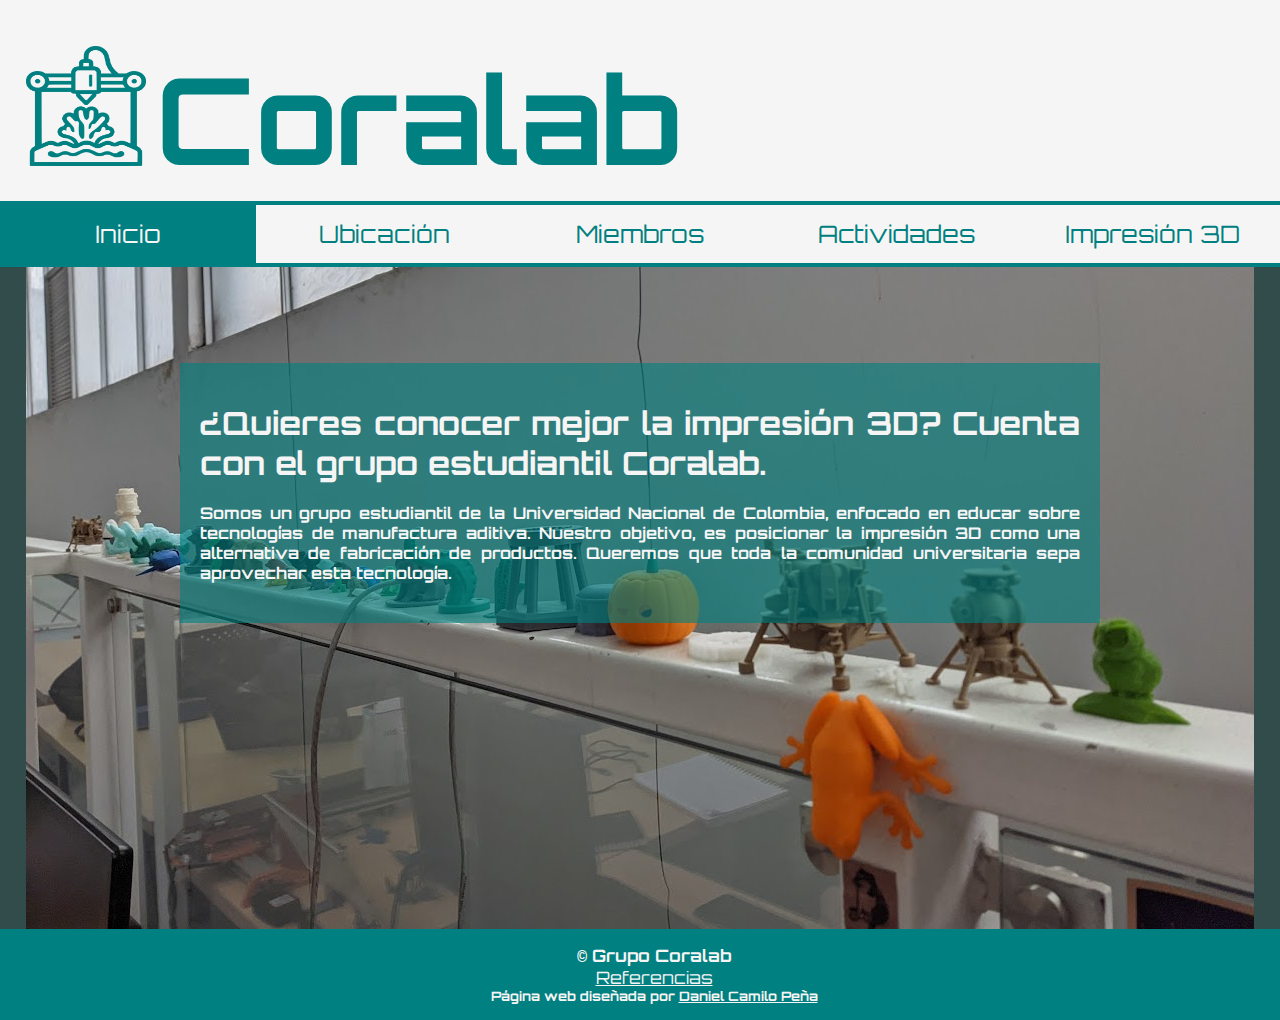
==== index.html @ a09aa01f "Landing page background implemented" ====
<!DOCTYPE html>
<html>
<head>
    <meta charset="UTF-8"/>
    <link rel="preconnect" href="https://fonts.googleapis.com">
    <link rel="preconnect" href="https://fonts.gstatic.com" crossorigin>
    <link href="https://fonts.googleapis.com/css2?family=Orbitron:wght@400..900&display=swap" rel="stylesheet">
    <link rel="stylesheet" href="styles.css">
    <title>Coralab - Inicio</title>
</head>

<div class="header">
    <img src="Img/Logo_CoraLab_Teal.png"  height="120px" alt="Logo Coralab"/> 
    <h1>Coralab</h1><!-- titular de mayor tamaño -->
</div>

<div class="topnav"><!-- menu de navegación o conjunto de botones --> 
    <a class="current" href="index.html" target="_self">Inicio</a>
    <a href="ubicacion.html" target="_self">Ubicación</a>
    <a href="miembros.html" target="_self">Miembros</a>
    <a href="actividades.html" target="_self">Actividades</a> 
    <a href="impresion3d.html" target="_self">Impresión 3D</a> 
</div>



<body>
    <div class="heroBg">
        <div class="hero">
            <div class="heroText">
                <h1>¿Quieres conocer mejor la impresión 3D? Cuenta con el grupo estudiantil Coralab.</h1>
                <br>
                <h4>Somos un grupo estudiantil de la Universidad Nacional de Colombia, enfocado en educar sobre tecnologías de manufactura aditiva. Nuestro objetivo, es posicionar la impresión 3D como una alternativa de fabricación de productos. Queremos que toda la comunidad universitaria sepa aprovechar esta tecnología.</h4>
            </div>
        </div>
    </div>
</body>

<footer>
    <h4>© Grupo Coralab</h4>
    
    <a href="referencias.html" target="_self">Referencias</a>
    <br>
    <h6>Página web diseñada por <a href="mailto:dpenap@unal.edu.co">Daniel Camilo Peña</a></h6>

   
</footer>
</html>
---- styles.css ----
/* CSS TUTORIAL: https://www.w3schools.com/css/default.asp */

/*Definición de parámetros por defecto*/

* {
    margin: auto;
    font-family: Orbitron, "Courier New", monospace;
}

/*Creación de variables para colores*/
:root {
    --main-color: whitesmoke;
    --secondary-color: grey;
    --accent-color:teal;
    --second-accent-color:#324b4b;
    --light-text-color: whitesmoke;
    --dark-text-color: black;
    --bgcolor: whitesmoke;
}

/*Estilización general*/
body {
    background-color: var(--bgcolor);
}

/*fuente oscura*/
h1,h2,h3,p {
    color: var(--dark-text-color);
}


/*Encabezado de la página*/
.header {
    background-color: var(--main-color);
    padding: 2%;
    color: var(--light-text-color);
}

.header img {
    float: left;
    width: 120px;
    height: 120px;
    
}
  
.header h1,h2 {
    position: relative;
    top: 18px;
    left: 10px;
    color:var(--accent-color);
    
}

.header h1 {
    font-size: 120px;
}

.header img{
    margin-top: 20px;
}

/*Barra de navegación*/
.topnav {
    overflow: hidden;
    background-color: var(--main-color);
    padding: 0px 0px;

    width: 100%;
}

.topnav a {
    float:left;
    color: var(--accent-color);
    text-align: center;
    padding: 14px 0px;
    text-decoration: none;
    font-size: 24px;
    border-top: 4px solid var(--accent-color);
    border-bottom: 4px solid var(--accent-color);
    width: 20%;
}

.topnav a.current {
    background-color: var(--accent-color);
    color:var(--light-text-color);
}

.topnav a:hover{
    background-color: var(--second-accent-color);
    color: var(--light-text-color);
    border-top: 4px solid var(--second-accent-color);
    border-bottom: 4px solid var(--second-accent-color);
    
}



/*Plantillas modulares*/
/*HERO: Imagen de fondo, texto centrado, call to action*/

.heroBg {
    width: 100%;
    background-color: var(--second-accent-color);
}

.hero {
    background-image: url(Img/Impresiones2.jpg);
    padding: 16px 14px;
    width: 1200px;
    height: 630px;
    text-align: center;
    color: var(--light-text-color);
}

.heroText {
    text-align: justify;
    width: 880px;
    padding: 40px 20px;
    position: relative;
    top: 80px;  
    background-color: rgba(0, 128, 128, 0.6);
    color: var(--light-text-color);
}

.hero h1 {
    color:var(--light-text-color);
}

/* ListContent: lista de items con contraste entre dos tipos de contenido. PlainText_a y _b */
.ListContent{
    padding: 16px 14px;
    margin-top: 10px;
    margin-top: 10px;
    text-align: left;
    width: 100%;
    margin-top: 10px;
    background-color: var(--main-color);
}

/* se ajusta que todo elemento de una lista tenga un espaciado de 10px */
.ListContent li {
    margin-top: 10px;
}

/* PeopleGallery: Galería de personas con foto, nombre y cargo. Emplea el uso de grid containers */
.PeopleGallery {
    display: grid;
    gap: 50px;
    margin: 20px;
    
    text-align: center;
}

.People1 {
    display: inline-grid;
    gap: 10px;
    border: 4px solid var(--second-accent-color);
    width: 400px;
    height: auto;
    padding: 20px 10px;

    grid-column: 1;
    grid-row: 1;
}

.People2 {
    display: inline-grid;
    gap: 10px;
    border: 4px solid var(--second-accent-color);
    width: 400px;
    height: auto;
    padding: 20px 10px;

    grid-column: 2;
    grid-row: 1;
}

.People3 {
    display: inline-grid;
    gap: 10px;
    border: 4px solid var(--second-accent-color);
    width: 400px;
    height: auto;
    padding: 20px 10px;

    grid-column: 3;
    grid-row: 1;
}

.People4 {
    display: inline-grid;
    gap: 10px;
    border: 4px solid var(--second-accent-color);
    width: 400px;
    height: auto;
    padding: 20px 10px;

    grid-column: 1;
    grid-row: 2;
}

.People5 {
    display: inline-grid;
    gap: 10px;
    border: 4px solid var(--second-accent-color);
    width: 400px;
    height: auto;
    padding: 20px 10px;

    grid-column: 2;
    grid-row: 2;
}

.People6 {
    display: inline-grid;
    gap: 10px;
    border: 4px solid var(--second-accent-color);
    width: 400px;
    height: auto;
    padding: 20px 10px;

    grid-column: 3;
    grid-row: 2;
}

.PeoplePic {
    grid-row:1;
    grid-column: 1;
    margin: 10px 5px;
}

.PeopleName {
    grid-row:2;
    grid-column: 1;
    margin: 10px 5px;
}

.PeopleRole {
    grid-row:3;
    grid-column: 1;
    margin: 10px 5px;
}

/*Pie de página con autor y referencias de la página*/
footer {
    background-color: var(--accent-color);
    color: var(--light-text-color);
    width: 100%;
    padding: 16px 14px;
    text-align: center;
    font-size: 17px;
}

footer a {
    color: var(--light-text-color);
    text-align: center;
    padding: 14px 0px;
    text-decoration: underline;
    width: 20%;
    height: auto;
}

footer a.current {
    color: var(--second-accent-color);
    text-align: center;
    padding: 14px 0px;
    text-decoration: none;
    width: 20%;
}

footer a:hover {
    color: var(--second-accent-color);
    text-align: center;
    padding: 14px 0px;
    text-decoration: underline;
    width: 20%;
}

footer h6{
    font-size: small;
}
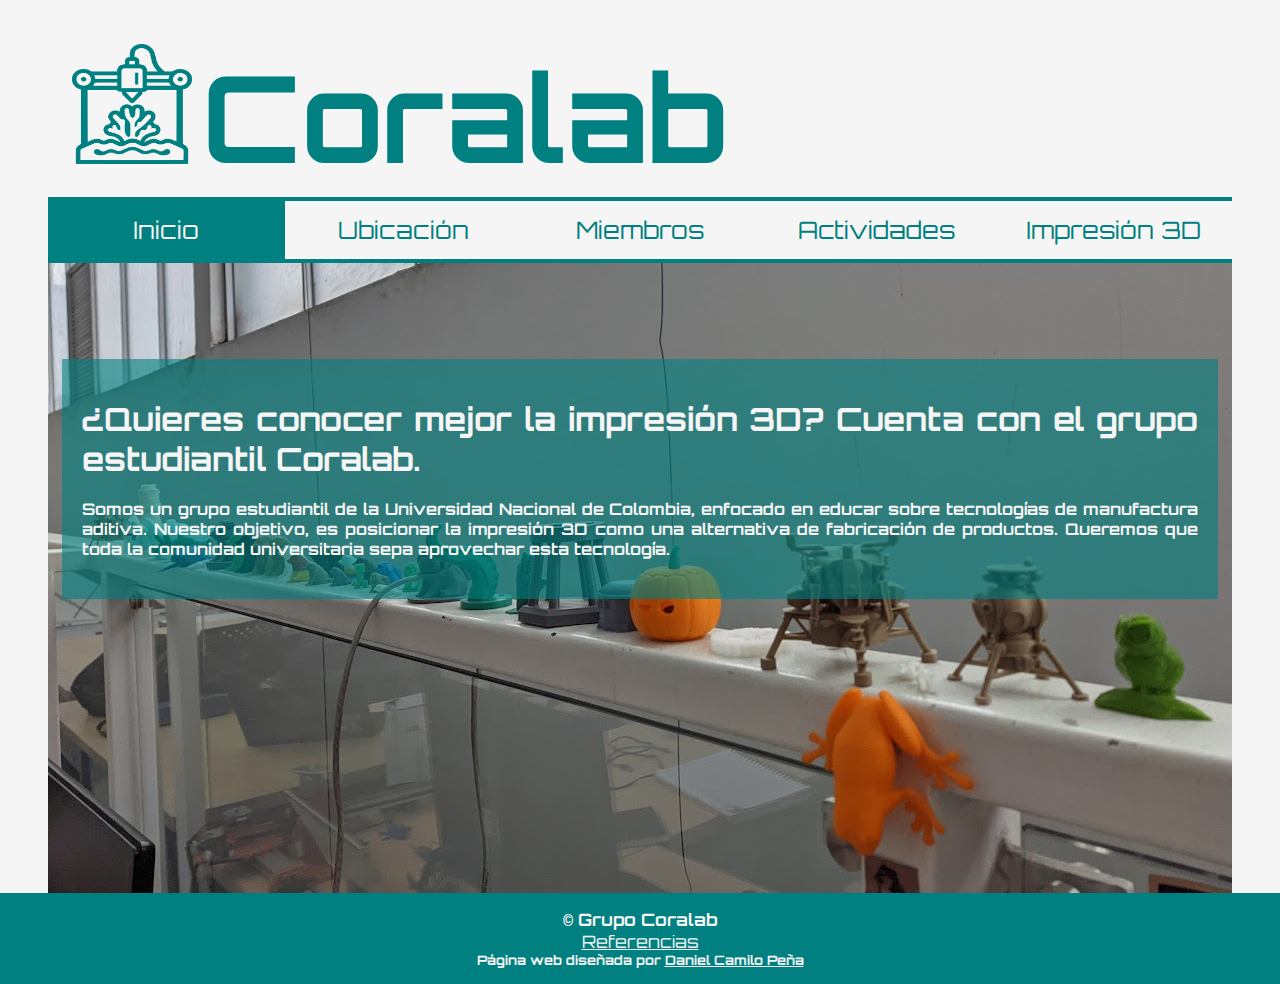
==== commit f30fdc00: "Unfinished RWD in progress" ====
--- a/index.html
+++ b/index.html
@@ -9,40 +9,47 @@
     <title>Coralab - Inicio</title>
 </head>
 
-<div class="header">
-    <img src="Img/Logo_CoraLab_Teal.png"  height="120px" alt="Logo Coralab"/> 
-    <h1>Coralab</h1><!-- titular de mayor tamaño -->
+<div class="container">
+    <div class="header">
+        <img src="Img/Logo_CoraLab_Teal.png"  height="120px" alt="Logo Coralab"/> 
+        <h1>Coralab</h1><!-- titular de mayor tamaño -->
+    </div>
 </div>
 
-<div class="topnav"><!-- menu de navegación o conjunto de botones --> 
-    <a class="current" href="index.html" target="_self">Inicio</a>
-    <a href="ubicacion.html" target="_self">Ubicación</a>
-    <a href="miembros.html" target="_self">Miembros</a>
-    <a href="actividades.html" target="_self">Actividades</a> 
-    <a href="impresion3d.html" target="_self">Impresión 3D</a> 
+<div class="container">
+    <div class="topnav"><!-- menu de navegación o conjunto de botones --> 
+        <a class="current" href="index.html" target="_self">Inicio</a>
+        <a href="ubicacion.html" target="_self">Ubicación</a>
+        <a href="miembros.html" target="_self">Miembros</a>
+        <a href="actividades.html" target="_self">Actividades</a> 
+        <a href="impresion3d.html" target="_self">Impresión 3D</a> 
+    </div>
 </div>
 
 
 
 <body>
-    <div class="heroBg">
-        <div class="hero">
-            <div class="heroText">
-                <h1>¿Quieres conocer mejor la impresión 3D? Cuenta con el grupo estudiantil Coralab.</h1>
-                <br>
-                <h4>Somos un grupo estudiantil de la Universidad Nacional de Colombia, enfocado en educar sobre tecnologías de manufactura aditiva. Nuestro objetivo, es posicionar la impresión 3D como una alternativa de fabricación de productos. Queremos que toda la comunidad universitaria sepa aprovechar esta tecnología.</h4>
+    <div class="container">
+        <div class="heroBg">
+            <div class="hero">
+                <div class="heroText">
+                    <h1>¿Quieres conocer mejor la impresión 3D? Cuenta con el grupo estudiantil Coralab.</h1>
+                    <br>
+                    <h4>Somos un grupo estudiantil de la Universidad Nacional de Colombia, enfocado en educar sobre tecnologías de manufactura aditiva. Nuestro objetivo, es posicionar la impresión 3D como una alternativa de fabricación de productos. Queremos que toda la comunidad universitaria sepa aprovechar esta tecnología.</h4>
+                </div>
             </div>
         </div>
     </div>
 </body>
 
 <footer>
-    <h4>© Grupo Coralab</h4>
-    
-    <a href="referencias.html" target="_self">Referencias</a>
-    <br>
-    <h6>Página web diseñada por <a href="mailto:dpenap@unal.edu.co">Daniel Camilo Peña</a></h6>
+        <div class="container">
+        <h4>© Grupo Coralab</h4>
+        
+        <a href="referencias.html" target="_self">Referencias</a>
+        <br>
+        <h6>Página web diseñada por <a href="mailto:dpenap@unal.edu.co">Daniel Camilo Peña</a></h6>
+    </div>
 
-   
 </footer>
 </html>--- a/styles.css
+++ b/styles.css
@@ -5,6 +5,7 @@
 * {
     margin: auto;
     font-family: Orbitron, "Courier New", monospace;
+    box-sizing: border-box;
 }
 
 /*Creación de variables para colores*/
@@ -28,6 +29,15 @@
     color: var(--dark-text-color);
 }
 
+/* Comportamiento por defecto de enlaces */
+a {
+    text-decoration: none;
+    color: var(--accent-color);
+}
+
+a:hover {
+    color: var(--second-accent-color);
+}
 
 /*Encabezado de la página*/
 .header {
@@ -65,7 +75,7 @@
     background-color: var(--main-color);
     padding: 0px 0px;
 
-    width: 100%;
+    /* width: 100%; */
 }
 
 .topnav a {
@@ -93,20 +103,30 @@
     
 }
 
+.LocalNav ul {
+    display: flex;
+}
+.LocalNav li {
+    display: inline-flex;
+    text-decoration: underline;
+    color:var(--accent-color);
+    border: var(--accent-color);
+    padding: 10px;
+}
 
 
 /*Plantillas modulares*/
 /*HERO: Imagen de fondo, texto centrado, call to action*/
 
 .heroBg {
-    width: 100%;
-    background-color: var(--second-accent-color);
+    /* width: 100%; */
+    background-color: #5d6d6d;
 }
 
 .hero {
     background-image: url(Img/Impresiones2.jpg);
     padding: 16px 14px;
-    width: 1200px;
+    /* width: 1200px; */
     height: 630px;
     text-align: center;
     color: var(--light-text-color);
@@ -114,7 +134,7 @@
 
 .heroText {
     text-align: justify;
-    width: 880px;
+    /* width: 880px; */
     padding: 40px 20px;
     position: relative;
     top: 80px;  
@@ -130,16 +150,21 @@
 .ListContent{
     padding: 16px 14px;
     margin-top: 10px;
-    margin-top: 10px;
     text-align: left;
-    width: 100%;
-    margin-top: 10px;
     background-color: var(--main-color);
 }
 
 /* se ajusta que todo elemento de una lista tenga un espaciado de 10px */
 .ListContent li {
     margin-top: 10px;
+    text-decoration: none;
+    font-size: larger;
+}
+
+.ListContent p {
+    margin-top: 10px;
+    text-decoration: none;
+    
 }
 
 /* PeopleGallery: Galería de personas con foto, nombre y cargo. Emplea el uso de grid containers */
@@ -151,10 +176,11 @@
     text-align: center;
 }
 
+/* Se asigna una posición en el grid a cada persona hasta 9 personas */
 .People1 {
     display: inline-grid;
     gap: 10px;
-    border: 4px solid var(--second-accent-color);
+    border: 4px solid var(--accent-color);
     width: 400px;
     height: auto;
     padding: 20px 10px;
@@ -166,7 +192,7 @@
 .People2 {
     display: inline-grid;
     gap: 10px;
-    border: 4px solid var(--second-accent-color);
+    border: 4px solid var(--accent-color);
     width: 400px;
     height: auto;
     padding: 20px 10px;
@@ -178,7 +204,7 @@
 .People3 {
     display: inline-grid;
     gap: 10px;
-    border: 4px solid var(--second-accent-color);
+    border: 4px solid var(--accent-color);
     width: 400px;
     height: auto;
     padding: 20px 10px;
@@ -190,7 +216,7 @@
 .People4 {
     display: inline-grid;
     gap: 10px;
-    border: 4px solid var(--second-accent-color);
+    border: 4px solid var(--accent-color);
     width: 400px;
     height: auto;
     padding: 20px 10px;
@@ -202,7 +228,7 @@
 .People5 {
     display: inline-grid;
     gap: 10px;
-    border: 4px solid var(--second-accent-color);
+    border: 4px solid var(--accent-color);
     width: 400px;
     height: auto;
     padding: 20px 10px;
@@ -214,7 +240,7 @@
 .People6 {
     display: inline-grid;
     gap: 10px;
-    border: 4px solid var(--second-accent-color);
+    border: 4px solid var(--accent-color);
     width: 400px;
     height: auto;
     padding: 20px 10px;
@@ -223,6 +249,42 @@
     grid-row: 2;
 }
 
+.People7 {
+    display: inline-grid;
+    gap: 10px;
+    border: 4px solid var(--accent-color);
+    width: 400px;
+    height: auto;
+    padding: 20px 10px;
+
+    grid-column: 1;
+    grid-row: 3;
+}
+
+.People8 {
+    display: inline-grid;
+    gap: 10px;
+    border: 4px solid var(--accent-color);
+    width: 400px;
+    height: auto;
+    padding: 20px 10px;
+
+    grid-column: 2;
+    grid-row: 3;
+}
+
+.People9 {
+    display: inline-grid;
+    gap: 10px;
+    border: 4px solid var(--accent-color);
+    width: 400px;
+    height: auto;
+    padding: 20px 10px;
+
+    grid-column: 3;
+    grid-row: 3;
+}
+
 .PeoplePic {
     grid-row:1;
     grid-column: 1;
@@ -239,6 +301,74 @@
     grid-row:3;
     grid-column: 1;
     margin: 10px 5px;
+}
+
+
+/* Content: Contiene dos subclases para dividir el contenido en dos columnas */
+.Content {
+    width: 100%;
+    margin-left: 10px;
+    display: flex;
+    align-items: stretch;
+    margin-top: 20px;
+    margin-bottom: 30px;
+}
+
+/* Center content, contenido a una columna, centrado */
+.CenterContent {
+    display: flex;
+    align-items: flex-start;
+    justify-content: center;
+    padding: 20px;
+}
+
+
+.CenterContent p {
+    font-size: larger;
+    margin-top: 25px;
+}
+
+.Content p{
+    margin-left: 20px;
+}
+
+.Content div {
+    width: 70%;
+}
+
+/* Left y RightContent: Posiciona contenido a la izquierda o derecha */
+.LeftContent {
+    flex:50%;
+    flex-wrap: wrap;
+    padding: 10px 20px;
+    text-align: justify;
+    align-items: top;
+    height: auto;
+    margin-top: 10px;
+    margin-left: 10px;
+    margin-right: 40px;
+    min-width: 600px;
+}
+
+
+.RightContent {
+    display: inline-flex;
+    flex-wrap: wrap;
+    min-width: 200px;
+    /* margin-left: 45%; */
+    width: min-content;
+    padding: 2px 2px;
+    flex: 30%;
+    /* min-width: 400px; */
+    /* border: 4px solid var(--accent-color); */
+    margin-right: 10px;
+    justify-content: flex-start;
+}
+
+/* Reference: Estiliza vínculos de referencias y citas */
+.Reference {
+    vertical-align: super;
+    font-size: 12px;
 }
 
 /*Pie de página con autor y referencias de la página*/
@@ -249,6 +379,7 @@
     padding: 16px 14px;
     text-align: center;
     font-size: 17px;
+    height: fill;
 }
 
 footer a {
@@ -279,3 +410,64 @@
 footer h6{
     font-size: small;
 }
+
+
+/* Creación de media querys para rwd */
+/* tamaños: small (800px), medium 800-1200px, large >1200px */
+/* Considerando que el sitio se diseñó primero para escritorio, se usaran sentencias max-width descendiendo a tamaños más pequeños */
+/* Se usará un contenedor que ajuste el tamaño automáticamente para que toda la página responda bien a los diferentes valores intermedios */
+/* Container, clase miscelanea para alinear todos los contenedores de la página y depender de menos media querys para poder hacer un buen RWD */
+/* Mas información en: https://youtu.be/K24lUqcT0Ms?si=rcUcGAj5Ywk9QDQs */
+
+.container {
+    max-width: 1400px;
+    margin-left: auto;
+    margin-right: auto;
+    padding-left: 0.5rem;
+    padding-right: 0.5rem;
+}
+
+/* L: pantallas de más de 1200px */
+@media (max-width:1400px){
+    .container{
+        max-width: 1200px;
+    }
+}
+
+/* M: pantallas entre 800px y 1200px */
+@media (max-width:1200px){
+    .container{
+        max-width: 1024px;
+    }
+    .topnav{
+        position: fixed;
+        width: 200px;
+        padding: 3px 4px 3px 3px;
+        margin-top: 4px;
+        margin-left: -60%;
+        transition: all 0.5s;
+    }
+    .header img{
+        height: 80px;
+        width: 80px;
+    }
+    .header h1 {
+        font-size: 80px;
+    }
+
+}
+
+/* S: pantallas de menos de 800px */
+@media (max-width:800px){
+    .container{
+        max-width: 720px;
+    }
+    .header img{
+        height: 60px;
+        width: 60px;
+    }
+    .header h1 {
+        font-size: 60px;
+    }
+
+}
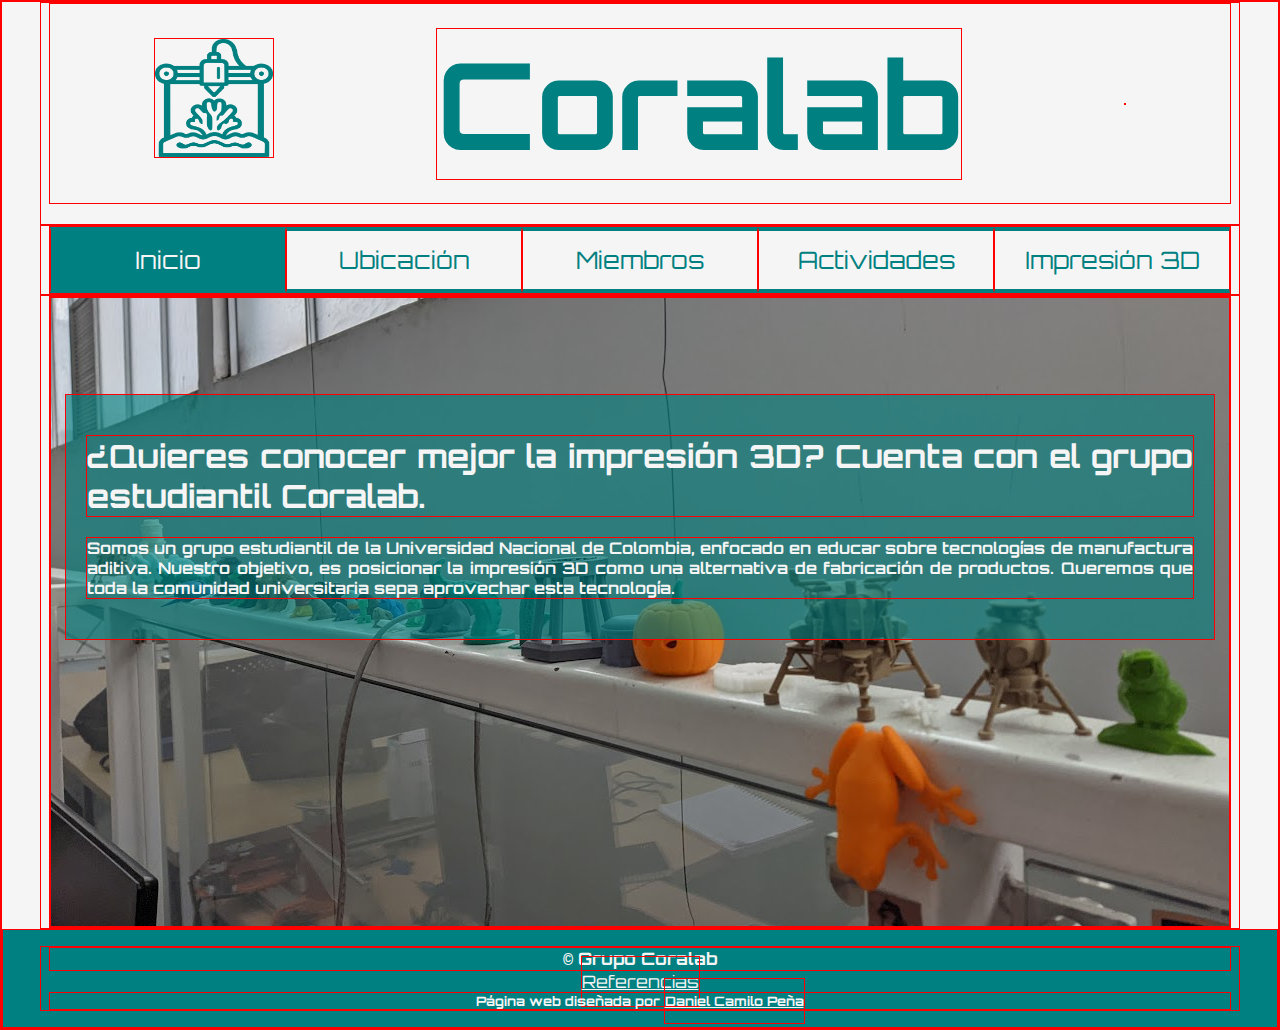
==== commit f120db70: "Menu implementation in progress. Check for tutorial" ====
--- a/index.html
+++ b/index.html
@@ -13,6 +13,7 @@
     <div class="header">
         <img src="Img/Logo_CoraLab_Teal.png"  height="120px" alt="Logo Coralab"/> 
         <h1>Coralab</h1><!-- titular de mayor tamaño -->
+        <div><label class="dropMenu"><img src="Img/Menu.png"/></label></div>
     </div>
 </div>
 
@@ -23,6 +24,13 @@
         <a href="miembros.html" target="_self">Miembros</a>
         <a href="actividades.html" target="_self">Actividades</a> 
         <a href="impresion3d.html" target="_self">Impresión 3D</a> 
+    </div>
+    <div class="topnav_dropdown">
+        <a class="current" href="index.html" target="_self">Inicio</a>
+        <a href="ubicacion.html" target="_self">Ubicación</a>
+        <a href="miembros.html" target="_self">Miembros</a>
+        <a href="actividades.html" target="_self">Actividades</a>
+        <a href="impresion3d.html" target="_self">Impresión 3D</a>
     </div>
 </div>
 
--- a/styles.css
+++ b/styles.css
@@ -6,6 +6,7 @@
     margin: auto;
     font-family: Orbitron, "Courier New", monospace;
     box-sizing: border-box;
+    border: 1px solid red;
 }
 
 /*Creación de variables para colores*/
@@ -41,33 +42,35 @@
 
 /*Encabezado de la página*/
 .header {
+    
     background-color: var(--main-color);
     padding: 2%;
-    color: var(--light-text-color);
+    display:flex;
+    flex-flow: row nowrap;
+    align-items: center;
+    margin-bottom: 20px;
 }
 
 .header img {
-    float: left;
+    justify-content: flex-start;
     width: 120px;
     height: 120px;
-    
+    margin-top: 10px;
 }
   
 .header h1,h2 {
-    position: relative;
+    justify-content: flex-start;
     top: 18px;
     left: 10px;
     color:var(--accent-color);
     
+    
 }
 
 .header h1 {
     font-size: 120px;
 }
 
-.header img{
-    margin-top: 20px;
-}
 
 /*Barra de navegación*/
 .topnav {
@@ -101,6 +104,14 @@
     border-top: 4px solid var(--second-accent-color);
     border-bottom: 4px solid var(--second-accent-color);
     
+}
+
+.topnav_dropdown{
+    display: none;
+}
+
+.dropMenu {
+    display: none;
 }
 
 .LocalNav ul {
@@ -375,7 +386,7 @@
 footer {
     background-color: var(--accent-color);
     color: var(--light-text-color);
-    width: 100%;
+    /* width: 100%; */
     padding: 16px 14px;
     text-align: center;
     font-size: 17px;
@@ -440,12 +451,22 @@
         max-width: 1024px;
     }
     .topnav{
-        position: fixed;
-        width: 200px;
-        padding: 3px 4px 3px 3px;
-        margin-top: 4px;
-        margin-left: -60%;
-        transition: all 0.5s;
+        display: none;
+    }
+    .dropMenu{
+        display: inline;
+        cursor: pointer;
+        border: none;
+    }
+    .dropMenu img{
+        height: 80px;
+    }
+    .header {        
+        height: 100px;
+        padding-top: 0px;
+        margin-top: 0px;
+        padding-bottom: 10px;
+        
     }
     .header img{
         height: 80px;
@@ -455,6 +476,19 @@
         font-size: 80px;
     }
 
+    .dropMenu:checked  .topnav_dropdown {
+        display: flex;
+        width: auto;
+        flex-direction: column;
+        background-color: var(--second-accent-color);
+
+    }
+
+    .topnav_dropdown a {
+        color: var(--light-text-color);
+        margin-top: 30px;
+        margin-bottom: 30px;
+    }
 }
 
 /* S: pantallas de menos de 800px */
@@ -462,6 +496,12 @@
     .container{
         max-width: 720px;
     }
+    .header {        
+        height: 60px;
+        padding-top: 0px;
+        margin-top: 0px;
+        
+    }
     .header img{
         height: 60px;
         width: 60px;
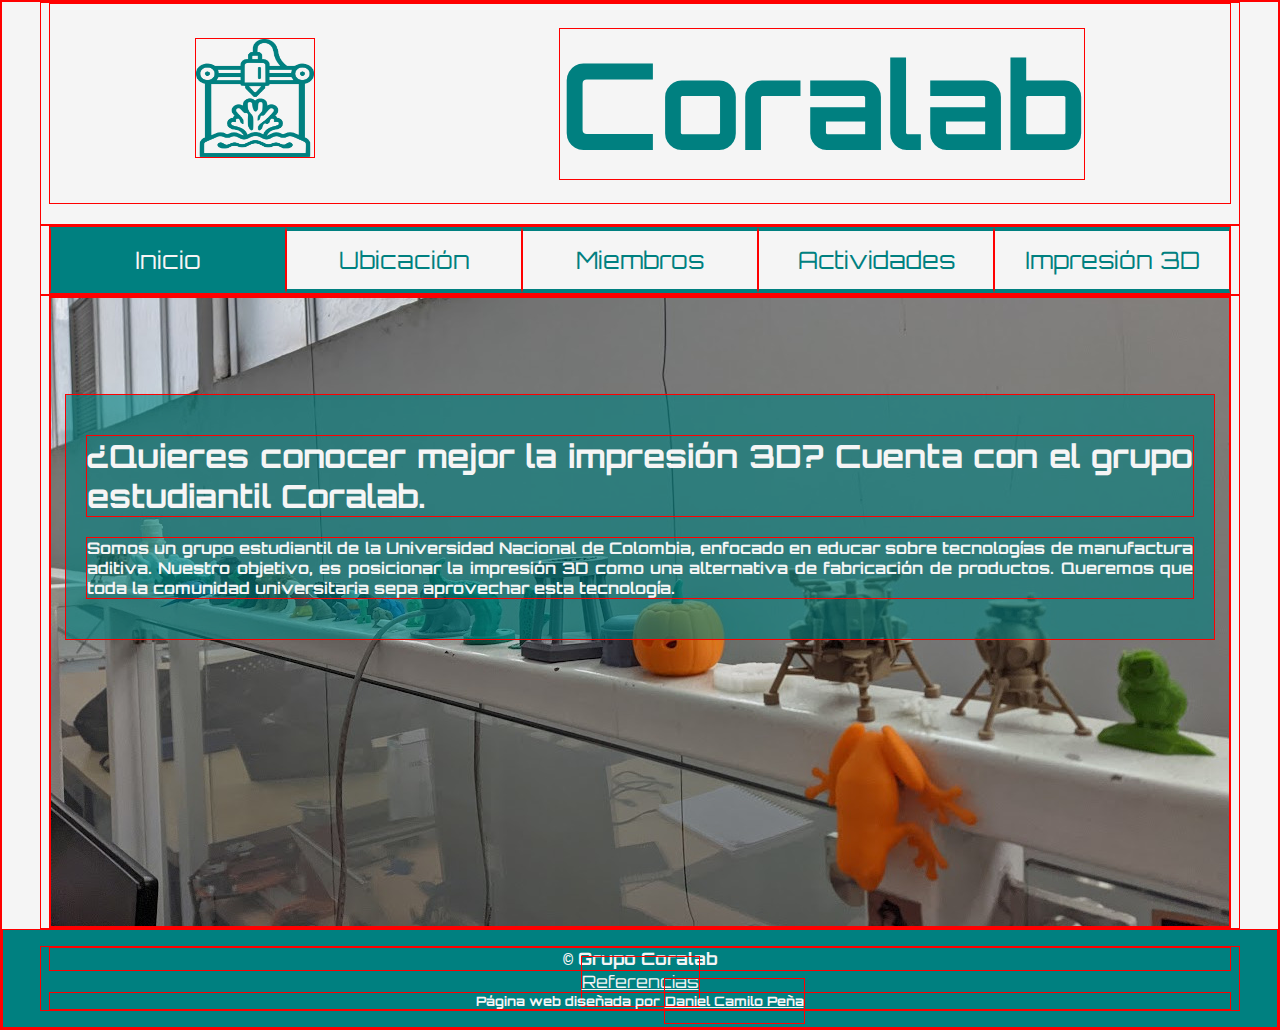
==== commit 1b77bc5e: "all pages width responsive dropdown" ====
--- a/index.html
+++ b/index.html
@@ -13,7 +13,18 @@
     <div class="header">
         <img src="Img/Logo_CoraLab_Teal.png"  height="120px" alt="Logo Coralab"/> 
         <h1>Coralab</h1><!-- titular de mayor tamaño -->
-        <div><label class="dropMenu"><img src="Img/Menu.png"/></label></div>
+        <div class="dropMenu">
+            <button class="dropBtn"><img src="Img/Menu.png"/></button>
+             <!-- Menu de navegacion para botón en resoluciones mas pequeñas -->
+        <div class="topnav_dropdown">
+            <a class="current" href="index.html" target="_self">Inicio</a>
+            <a href="ubicacion.html" target="_self">Ubicación</a>
+            <a href="miembros.html" target="_self">Miembros</a>
+            <a href="actividades.html" target="_self">Actividades</a>
+            <a href="impresion3d.html" target="_self">Impresión 3D</a>
+        </div>
+        
+        </div>
     </div>
 </div>
 
@@ -24,13 +35,6 @@
         <a href="miembros.html" target="_self">Miembros</a>
         <a href="actividades.html" target="_self">Actividades</a> 
         <a href="impresion3d.html" target="_self">Impresión 3D</a> 
-    </div>
-    <div class="topnav_dropdown">
-        <a class="current" href="index.html" target="_self">Inicio</a>
-        <a href="ubicacion.html" target="_self">Ubicación</a>
-        <a href="miembros.html" target="_self">Miembros</a>
-        <a href="actividades.html" target="_self">Actividades</a>
-        <a href="impresion3d.html" target="_self">Impresión 3D</a>
     </div>
 </div>
 
--- a/styles.css
+++ b/styles.css
@@ -448,7 +448,7 @@
 /* M: pantallas entre 800px y 1200px */
 @media (max-width:1200px){
     .container{
-        max-width: 1024px;
+        max-width: 1200px;
     }
     .topnav{
         display: none;
@@ -476,12 +476,51 @@
         font-size: 80px;
     }
 
-    .dropMenu:checked  .topnav_dropdown {
+    /* Menu desplegable */
+    .dropBtn {
+        display:flex;
+        cursor:pointer;
+        width: 120px;
+        margin-bottom: 10px;
+        
+    }
+
+    .dropMenu {
+        position: relative;
         display: flex;
+        flex-direction: column;
+        right: 0;
+        width: 150px;
+    }
+
+    .dropMenu:hover .topnav_dropdown {
+        display: flex;
+        z-index: 999;
         width: auto;
         flex-direction: column;
         background-color: var(--second-accent-color);
-
+    }
+
+    .dropMenu:hover a {
+        background-color: var(--second-accent-color);
+        width: 150px;
+        height: 40px;
+        border-top: 2px var(--accent-color) solid;
+        border-bottom: 2px var(--accent-color) solid;
+        padding-top: 7px;
+        padding-bottom: 3px;
+        margin: 0;
+        
+    }
+
+    .dropMenu a:hover {
+        background-color: teal;
+        border-top: 2px var(--second-accent-color) solid;
+        border-bottom: 2px var(--second-accent-color) solid;
+    }
+
+    .dropMenu:hover button {
+        background-color: lightgray;
     }
 
     .topnav_dropdown a {
@@ -489,12 +528,18 @@
         margin-top: 30px;
         margin-bottom: 30px;
     }
+
+    .topnav_dropdown a.current {
+        background-color: var(--accent-color);
+        color:var(--light-text-color);
+    }
+    
 }
 
 /* S: pantallas de menos de 800px */
 @media (max-width:800px){
     .container{
-        max-width: 720px;
+        max-width: 800px;
     }
     .header {        
         height: 60px;
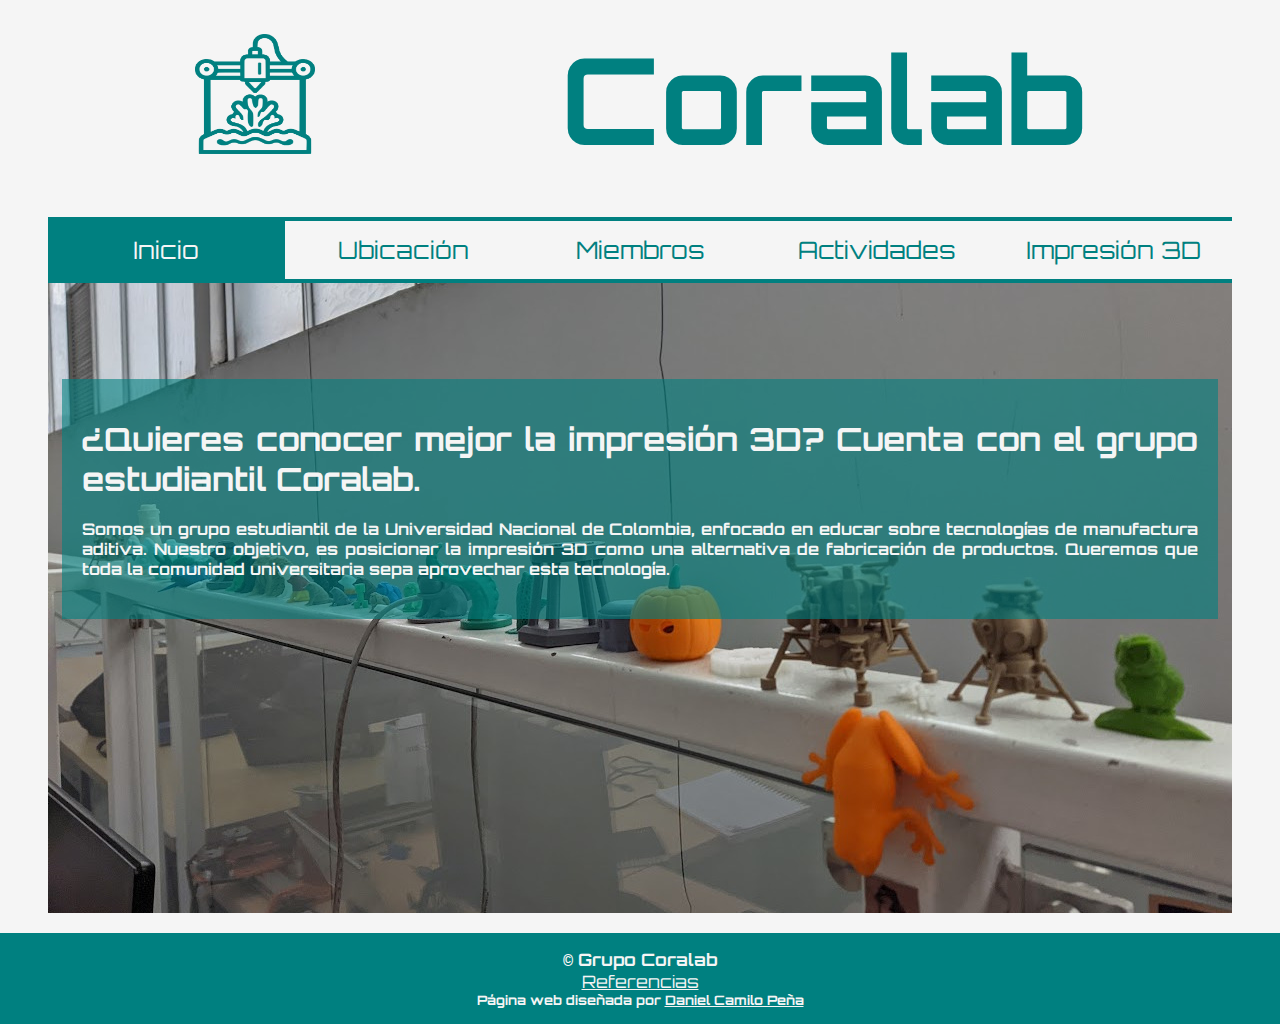
==== commit bc7aaa27: "Fixed content" ====
--- a/index.html
+++ b/index.html
@@ -55,13 +55,13 @@
 </body>
 
 <footer>
-        <div class="container">
+        
         <h4>© Grupo Coralab</h4>
         
         <a href="referencias.html" target="_self">Referencias</a>
         <br>
         <h6>Página web diseñada por <a href="mailto:dpenap@unal.edu.co">Daniel Camilo Peña</a></h6>
-    </div>
+    
 
 </footer>
 </html>--- a/styles.css
+++ b/styles.css
@@ -6,7 +6,7 @@
     margin: auto;
     font-family: Orbitron, "Courier New", monospace;
     box-sizing: border-box;
-    border: 1px solid red;
+    /* border: 1px solid red;   */
 }
 
 /*Creación de variables para colores*/
@@ -181,119 +181,21 @@
 /* PeopleGallery: Galería de personas con foto, nombre y cargo. Emplea el uso de grid containers */
 .PeopleGallery {
     display: grid;
-    gap: 50px;
-    margin: 20px;
-    
-    text-align: center;
-}
-
-/* Se asigna una posición en el grid a cada persona hasta 9 personas */
-.People1 {
+    row-gap: 20px;
+    margin: 20px 0px;
+    text-align: center;
+    grid-template-columns: 30% 30% 30%;
+    justify-content: space-evenly;
+}
+
+/* Se asigna una posición en el grid a cada persona con el atributo span */
+.People {
     display: inline-grid;
-    gap: 10px;
     border: 4px solid var(--accent-color);
-    width: 400px;
-    height: auto;
+    height: 500px;
     padding: 20px 10px;
-
-    grid-column: 1;
-    grid-row: 1;
-}
-
-.People2 {
-    display: inline-grid;
-    gap: 10px;
-    border: 4px solid var(--accent-color);
-    width: 400px;
-    height: auto;
-    padding: 20px 10px;
-
-    grid-column: 2;
-    grid-row: 1;
-}
-
-.People3 {
-    display: inline-grid;
-    gap: 10px;
-    border: 4px solid var(--accent-color);
-    width: 400px;
-    height: auto;
-    padding: 20px 10px;
-
-    grid-column: 3;
-    grid-row: 1;
-}
-
-.People4 {
-    display: inline-grid;
-    gap: 10px;
-    border: 4px solid var(--accent-color);
-    width: 400px;
-    height: auto;
-    padding: 20px 10px;
-
-    grid-column: 1;
-    grid-row: 2;
-}
-
-.People5 {
-    display: inline-grid;
-    gap: 10px;
-    border: 4px solid var(--accent-color);
-    width: 400px;
-    height: auto;
-    padding: 20px 10px;
-
-    grid-column: 2;
-    grid-row: 2;
-}
-
-.People6 {
-    display: inline-grid;
-    gap: 10px;
-    border: 4px solid var(--accent-color);
-    width: 400px;
-    height: auto;
-    padding: 20px 10px;
-
-    grid-column: 3;
-    grid-row: 2;
-}
-
-.People7 {
-    display: inline-grid;
-    gap: 10px;
-    border: 4px solid var(--accent-color);
-    width: 400px;
-    height: auto;
-    padding: 20px 10px;
-
-    grid-column: 1;
-    grid-row: 3;
-}
-
-.People8 {
-    display: inline-grid;
-    gap: 10px;
-    border: 4px solid var(--accent-color);
-    width: 400px;
-    height: auto;
-    padding: 20px 10px;
-
-    grid-column: 2;
-    grid-row: 3;
-}
-
-.People9 {
-    display: inline-grid;
-    gap: 10px;
-    border: 4px solid var(--accent-color);
-    width: 400px;
-    height: auto;
-    padding: 20px 10px;
-
-    grid-column: 3;
-    grid-row: 3;
+    grid-column: span 1;
+    grid-row: span 1;
 }
 
 .PeoplePic {
@@ -302,6 +204,7 @@
     margin: 10px 5px;
 }
 
+
 .PeopleName {
     grid-row:2;
     grid-column: 1;
@@ -318,17 +221,18 @@
 /* Content: Contiene dos subclases para dividir el contenido en dos columnas */
 .Content {
     width: 100%;
-    margin-left: 10px;
     display: flex;
+    flex-direction: column;
     align-items: stretch;
-    margin-top: 20px;
-    margin-bottom: 30px;
+    justify-content: center;
+    margin: auto;
 }
 
 /* Center content, contenido a una columna, centrado */
 .CenterContent {
     display: flex;
     align-items: flex-start;
+    flex-direction: column;
     justify-content: center;
     padding: 20px;
 }
@@ -344,7 +248,7 @@
 }
 
 .Content div {
-    width: 70%;
+    width: 100%;
 }
 
 /* Left y RightContent: Posiciona contenido a la izquierda o derecha */
@@ -391,6 +295,8 @@
     text-align: center;
     font-size: 17px;
     height: fill;
+
+    margin-top: 20px;
 }
 
 footer a {
@@ -466,6 +372,7 @@
         padding-top: 0px;
         margin-top: 0px;
         padding-bottom: 10px;
+        border-bottom: 4px var(--accent-color) solid;
         
     }
     .header img{
@@ -482,6 +389,8 @@
         cursor:pointer;
         width: 120px;
         margin-bottom: 10px;
+        background-color: var(--bgcolor);
+        border:none;
         
     }
 
@@ -533,7 +442,45 @@
         background-color: var(--accent-color);
         color:var(--light-text-color);
     }
+
+    .CenterContent {
+        display: block;
+        width: 90%;
+    }
+
+    .CenterContent img {
+        width: 100%;
+        margin: auto;
+
+    }
     
+    .PeopleGallery {
+        grid-template-columns: 40% 40%;
+        row-gap: 20px;
+        margin-bottom: 20px;
+    }
+
+    .People {
+        width: max-content;
+        height: max-content;
+    }
+
+    .People h3{
+        font-size: medium;
+    }
+
+    .Content {
+        flex-direction: column;
+        width: 90%;
+        margin: auto;
+        padding: 10px 0px;
+
+        justify-content: center;
+        align-content: space-evenly;
+    }
+
+
+
 }
 
 /* S: pantallas de menos de 800px */
@@ -545,6 +492,7 @@
         height: 60px;
         padding-top: 0px;
         margin-top: 0px;
+        padding-bottom: 80px;
         
     }
     .header img{
@@ -555,4 +503,25 @@
         font-size: 60px;
     }
 
-}
+    .PeopleGallery {
+        grid-template-columns: 80%;
+        row-gap: 10px;
+        margin-bottom: 20px;
+        
+    }
+
+    .People {
+        width: 100%;
+    }
+
+    .Content {
+        margin: auto;
+    }
+
+    .Content img{
+        
+        width: 80%;
+        height: auto;
+    }
+
+}
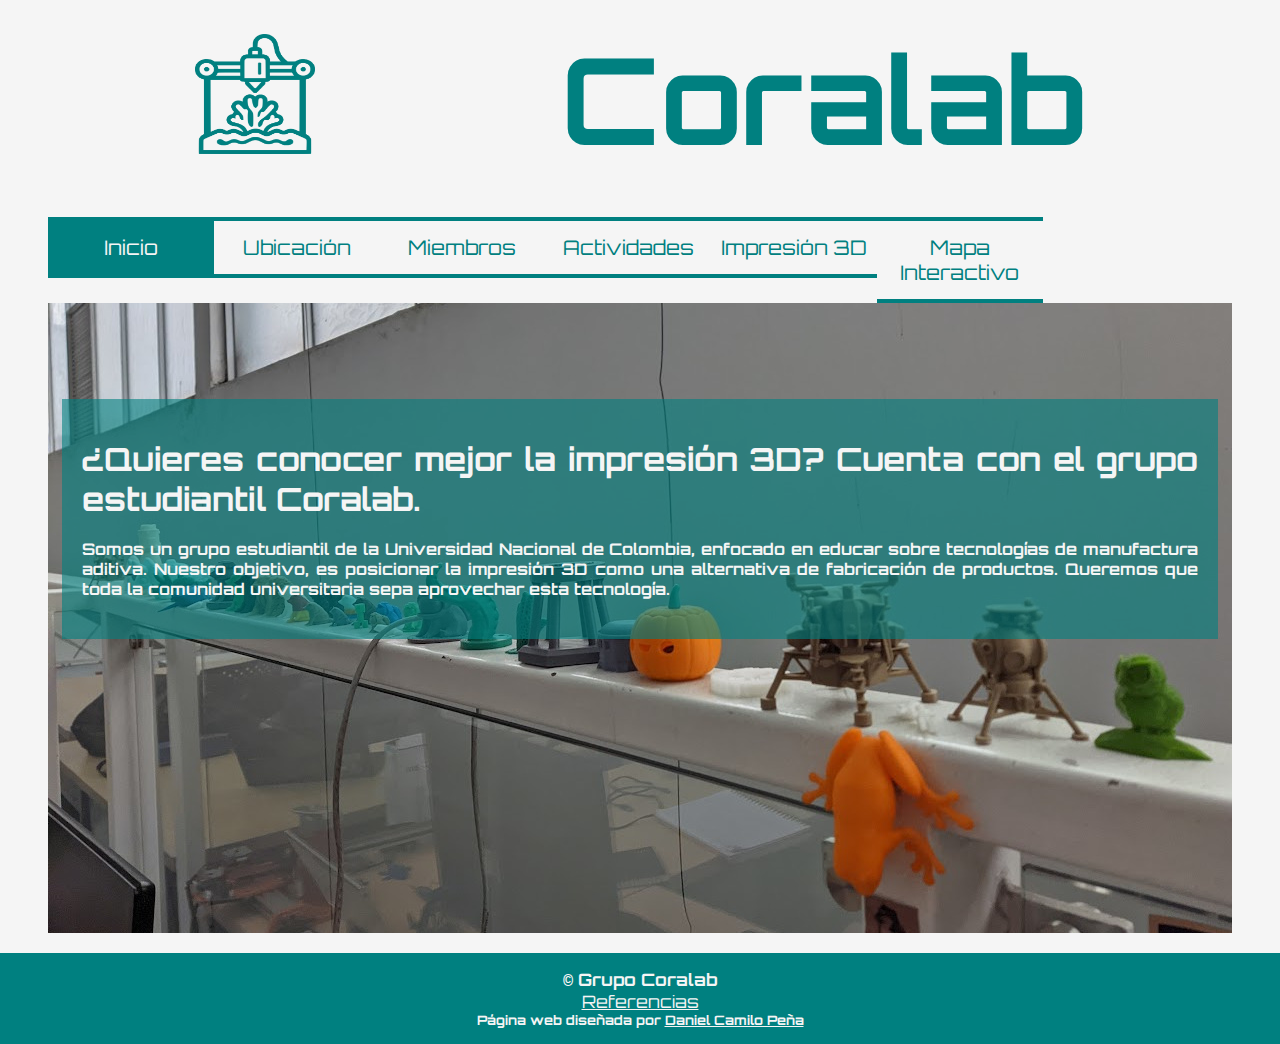
==== commit 56c8124e: "Corregida navegación a mapa en todas las paginas" ====
--- a/index.html
+++ b/index.html
@@ -22,6 +22,7 @@
             <a href="miembros.html" target="_self">Miembros</a>
             <a href="actividades.html" target="_self">Actividades</a>
             <a href="impresion3d.html" target="_self">Impresión 3D</a>
+            <a href="equipos.html" target="_self">Mapa Interactivo</a>
         </div>
         
         </div>
@@ -35,6 +36,7 @@
         <a href="miembros.html" target="_self">Miembros</a>
         <a href="actividades.html" target="_self">Actividades</a> 
         <a href="impresion3d.html" target="_self">Impresión 3D</a> 
+        <a href="equipos.html" target="_self">Mapa Interactivo</a>
     </div>
 </div>
 
--- a/styles.css
+++ b/styles.css
@@ -87,10 +87,10 @@
     text-align: center;
     padding: 14px 0px;
     text-decoration: none;
-    font-size: 24px;
+    font-size: 20px;
     border-top: 4px solid var(--accent-color);
     border-bottom: 4px solid var(--accent-color);
-    width: 20%;
+    width: 14%;
 }
 
 .topnav a.current {
@@ -112,6 +112,11 @@
 
 .dropMenu {
     display: none;
+}
+
+.LocalNav {
+    border-bottom: 1px var(--accent-color) solid;
+    margin: 10px 0px;
 }
 
 .LocalNav ul {
@@ -280,6 +285,56 @@
     justify-content: flex-start;
 }
 
+/* Content class */
+/* ContentGrid: permite acomodar la página empleando un sistema de rejilla */
+.ContentGrid {
+    display: grid;
+    grid-template-columns: 20% auto 50%;
+    justify-content: space-evenly;
+    align-content: center;
+}
+
+.Content {
+    margin-top:20px;
+}
+
+.item1 {
+    grid-column: 1;
+    margin-bottom: 10px;
+}
+
+.item2 {
+    grid-row: 2;
+    grid-column: span 2;
+}
+
+.item3 {
+    grid-row: 2;
+    grid-column: 3;
+    padding: 0px 10px 30px 20px;
+    margin-top: 0px;
+    font-size: large;
+}
+
+.item4 {
+    grid-row: 3;
+    text-wrap: none;
+    
+}
+
+.item5 {
+    grid-row: 5;
+    grid-column: span 2;
+    text-wrap: none;
+}
+
+.item6 {
+    grid-row: 5;
+    grid-column: 3;
+    text-wrap: none;
+}
+
+
 /* Reference: Estiliza vínculos de referencias y citas */
 .Reference {
     vertical-align: super;
@@ -479,6 +534,15 @@
         align-content: space-evenly;
     }
 
+    .ContentGrid {
+        grid-template-columns: 100%;
+        
+    }
+
+    .Content {
+        grid-column: span 1;
+        grid-row: span 1;
+    }
 
 
 }
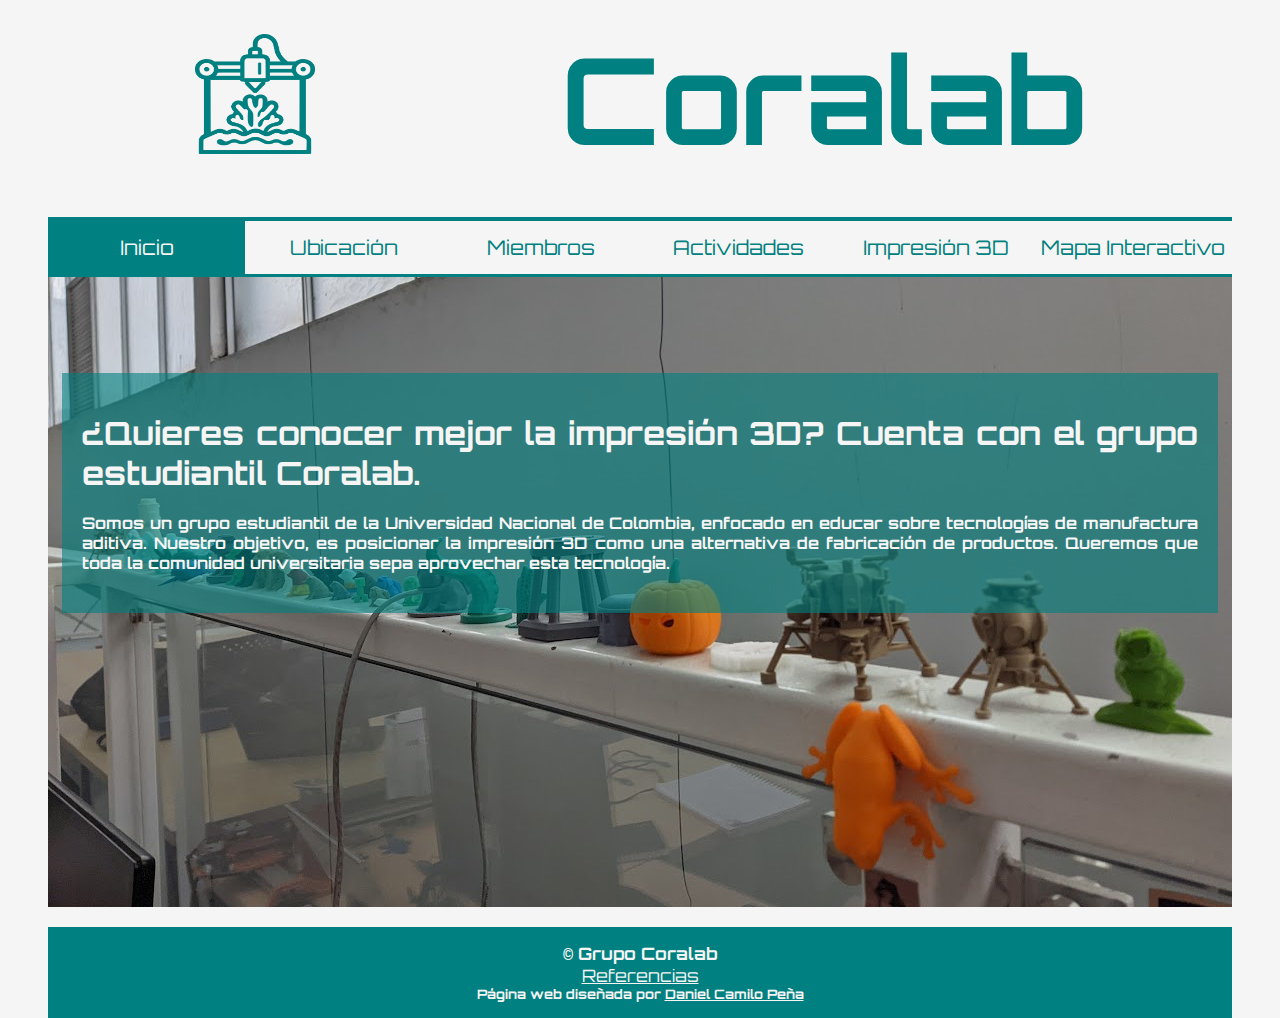
==== commit 0ec3c0e8: "Fixed navbar for rwd" ====
--- a/index.html
+++ b/index.html
@@ -56,14 +56,13 @@
     </div>
 </body>
 
-<footer>
-        
+<div class="container">
+    <footer>
+    
         <h4>© Grupo Coralab</h4>
-        
         <a href="referencias.html" target="_self">Referencias</a>
-        <br>
         <h6>Página web diseñada por <a href="mailto:dpenap@unal.edu.co">Daniel Camilo Peña</a></h6>
     
-
-</footer>
+    </footer>
+</div>
 </html>--- a/styles.css
+++ b/styles.css
@@ -8,6 +8,9 @@
     box-sizing: border-box;
     /* border: 1px solid red;   */
 }
+/* .container{
+    border: 1px solid red;  
+} */
 
 /*Creación de variables para colores*/
 :root {
@@ -77,12 +80,14 @@
     overflow: hidden;
     background-color: var(--main-color);
     padding: 0px 0px;
-
+    display: flex;
+    flex-direction: row;
+    height: 60px;
     /* width: 100%; */
 }
 
 .topnav a {
-    float:left;
+
     color: var(--accent-color);
     text-align: center;
     padding: 14px 0px;
@@ -90,7 +95,7 @@
     font-size: 20px;
     border-top: 4px solid var(--accent-color);
     border-bottom: 4px solid var(--accent-color);
-    width: 14%;
+    width: 17%;
 }
 
 .topnav a.current {
